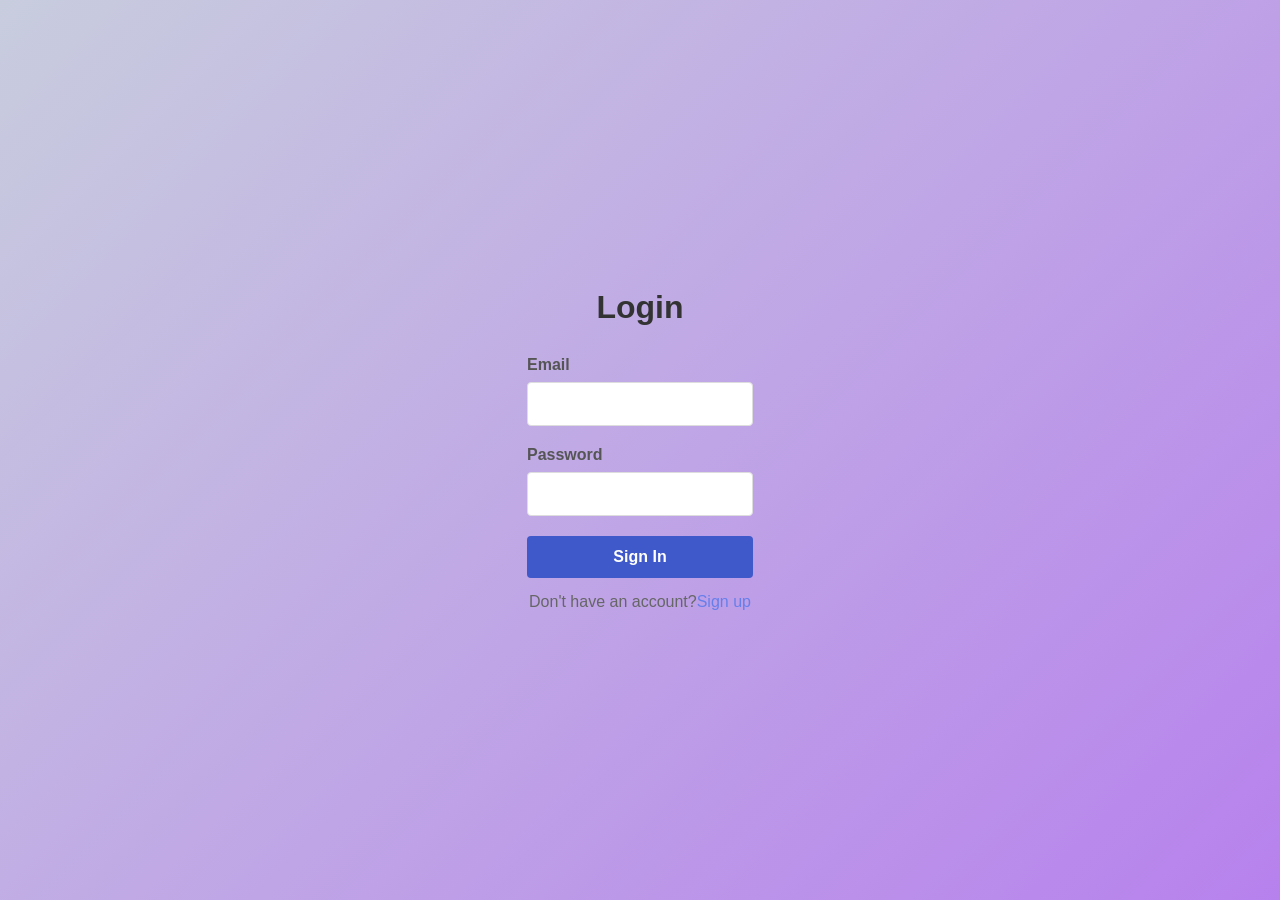
==== root/index.html @ 855468fb "Move files into new root folder" ====
<!DOCTYPE html>
<html lang="en">
<head>
    <link rel="stylesheet" href="mainstyle.css">
    <meta charset="UTF-8">
    <meta name="viewport" content="width=device-width, initial-scale=1.0">
    <title>Login</title>
</head>
<body>
    <div class="slogin-container">
        <h1>Login</h1>
        <form action="login.php" method="POST">
            <div class="form-group">
                <label for="email">Email</label>
                <input type="email" id="email" name="email" required>
            </div>
            <div class="form-group">
                <label for="password">Password</label>
                <input type="password" id="password" name="password" required>
            </div>
            <button type="submit">Sign In</button>
            <p class="login-link">Don't have an account?<a href="signup.html">Sign up</a></p>
        </form>
    </div>
</body>
</html>
---- root/mainstyle.css ----
* {
    margin: 0;
    padding: 0;
    box-sizing: border-box;
}

body {
    font-family: Arial, sans-serif;
    background: linear-gradient(135deg, #c8cdde 0%, #b781ed 100%);
    display: flex;
    justify-content: center;
    align-items: center;
    height: 100vh;
}

.login-container {
    background: white;
    padding: 40px;
    border-radius: 8px;
    box-shadow: 0 10px 25px rgba(0, 0, 0, 0.2);
    width: 100%;
    max-width: 400px;
}

h1 {
    text-align: center;
    margin-bottom: 30px;
    color: #333;
}

.form-group {
    margin-bottom: 20px;
}

label {
    display: block;
    margin-bottom: 8px;
    color: #555;
    font-weight: bold;
}

input[type="email"],
input[type="password"] {
    width: 100%;
    padding: 12px;
    border: 1px solid #ddd;
    border-radius: 4px;
    font-size: 16px;
    transition: border-color 0.3s;
}

input[type="email"]:focus,
input[type="password"]:focus {
    outline: none;
    border-color: #667eea;
}

button {
    width: 100%;
    padding: 12px;
    background: #3f58ca;
    color: white;
    border: none;
    border-radius: 4px;
    font-size: 16px;
    font-weight: bold;
    cursor: pointer;
    transition: background 0.3s;
}

button:hover {
    background: #4ba274;
}

.login-link {
    text-align: center;
    margin-top: 15px;
    color: #666;
}

.login-link a {
    color: #667eea;
    text-decoration: none;
}
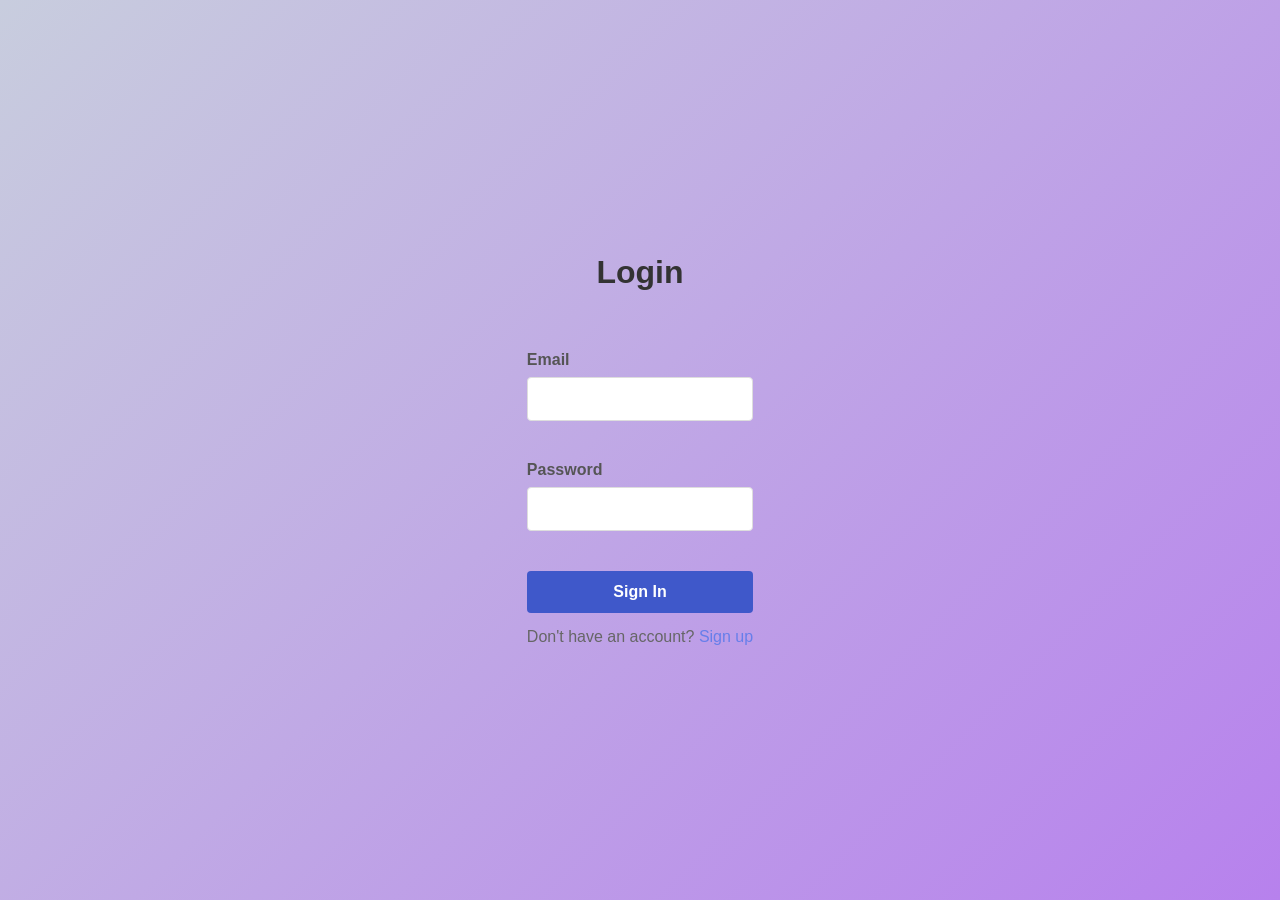
==== commit 6e2d3560: "Just trust me" ====
--- a/root/index.html
+++ b/root/index.html
@@ -9,18 +9,68 @@
 <body>
     <div class="slogin-container">
         <h1>Login</h1>
-        <form action="login.php" method="POST">
+
+        <div class="login-status" id="login-status"></div>
+
+        <form action="login.php" method="POST" novalidate>
             <div class="form-group">
                 <label for="email">Email</label>
                 <input type="email" id="email" name="email" required>
+                <div class="field-error" id="email-error"></div>
             </div>
+
             <div class="form-group">
                 <label for="password">Password</label>
                 <input type="password" id="password" name="password" required>
+                <div class="field-error" id="password-error"></div>
             </div>
+
             <button type="submit">Sign In</button>
-            <p class="login-link">Don't have an account?<a href="signup.html">Sign up</a></p>
+            <p class="login-link">Don't have an account? <a href="signup.html">Sign up</a></p>
         </form>
     </div>
+
+    <script>
+        const params = new URLSearchParams(window.location.search);
+
+        const error = params.get("error");
+        const field = params.get("field");
+        const email = params.get("email") || "";
+        const signup = params.get("signup");
+
+        document.getElementById("email").value = email;
+
+        const messages = {
+            missing_email: "Please enter your email address.",
+            invalid_email: "Please enter a valid email address.",
+            missing_password: "Please enter your password.",
+            invalid_login: "Invalid email or password.",
+            too_many_attempts: "Too many failed login attempts. Please wait 15 minutes and try again.",
+            server_error: "Something went wrong. Please try again."
+        };
+
+        if (field) {
+            const input = document.getElementById(field);
+            if (input) {
+                input.classList.add("input-error");
+            }
+
+            const errorBox = document.getElementById(field + "-error");
+            if (errorBox && messages[error]) {
+                errorBox.textContent = messages[error];
+            }
+        } else if (error === "server_error") {
+            const passwordError = document.getElementById("password-error");
+            if (passwordError) {
+                passwordError.textContent = messages[error];
+            }
+        }
+
+        if (signup === "success") {
+            const statusBox = document.getElementById("login-status");
+            statusBox.textContent = "Account created successfully. Please log in.";
+            statusBox.classList.add("success-message");
+        }
+    </script>
 </body>
 </html>
--- a/root/mainstyle.css
+++ b/root/mainstyle.css
@@ -82,4 +82,35 @@
 .login-link a {
     color: #667eea;
     text-decoration: none;
+}
+
+input.input-error {
+    border: 2px solid red !important;
+    box-shadow: 0 0 0 1px red !important;
+}
+
+.field-error {
+    color: red;
+    font-size: 0.9rem;
+    margin-top: 4px;
+    min-height: 1.1em;
+}
+
+.login-status {
+    min-height: 1.2em;
+    margin-bottom: 12px;
+    font-size: 0.95rem;
+}
+
+.success-message {
+    color: green;
+}
+
+.welcome-actions {
+    margin-top: 20px;
+}
+
+.logout-link {
+    display: inline-block;
+    text-decoration: none;
 }
